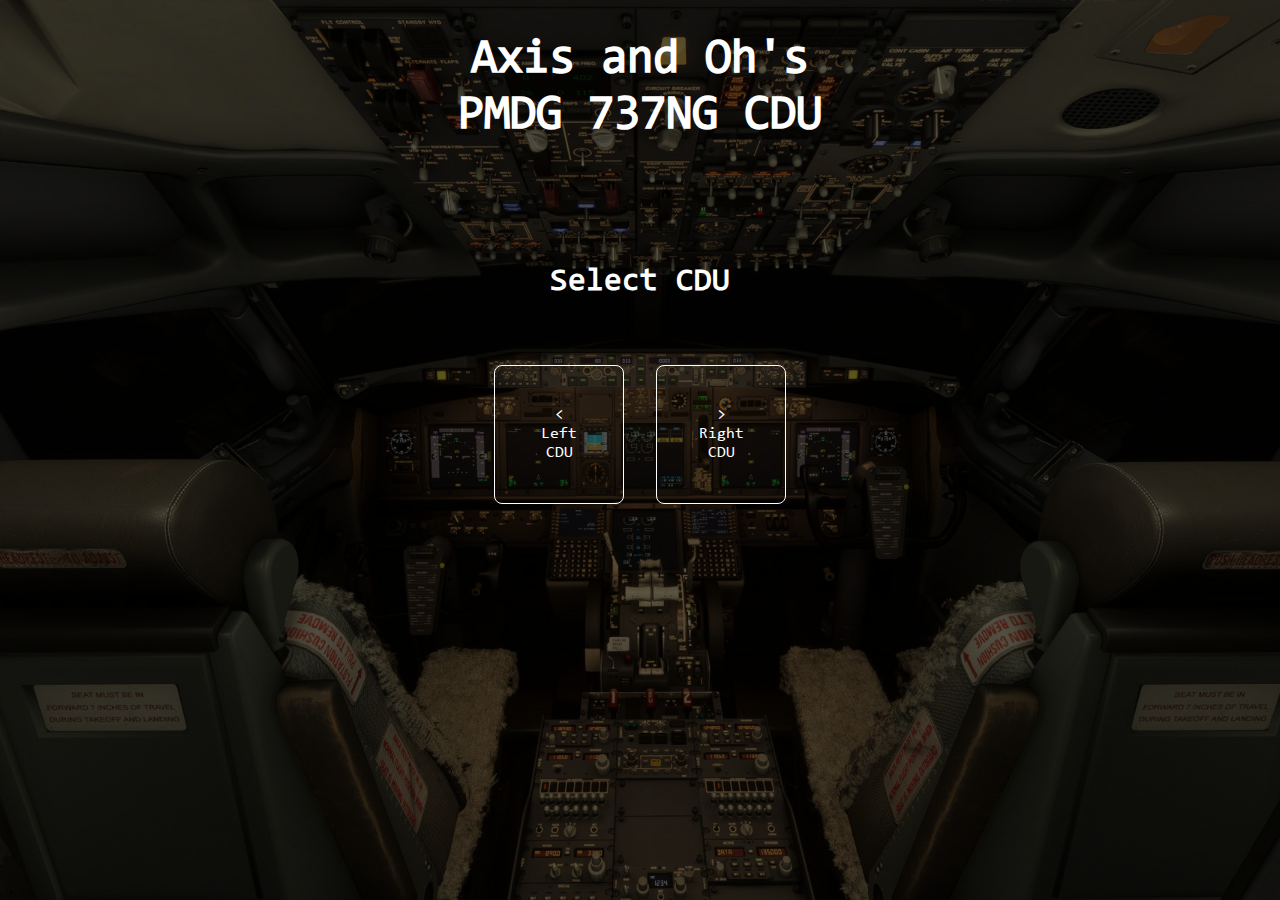
==== screen.html @ e7a54332 "Add screen-only functionality" ====
<!DOCTYPE html>
<html>
  <head>
    <meta charset="utf-8"/>
    <meta name="viewport" content="width=device-width, initial-scale=1, user-scalable=no">
    <meta name="apple-mobile-web-app-capable" content="yes">
    <meta name="apple-mobile-web-app-status-bar-style" content="black">
    <link rel="stylesheet" href="assets/css/fmc.css">
    <title>Boeing 737 FMC</title>
  </head>

  <body>
    <div class="Fmc">
      <div id="Selector" class="Selector">
        <div class="Selector__Content">
          <h1 class="Selector__Header">
            Axis and Oh's<br>
            PMDG 737NG CDU
          </h1>
          <h2 class="Selector__Subheader">
            Select CDU
          </h2>
          <div class="Selector__Selector">
            <span class="Selector__Button" data-cduid="0">
              &lt;<br>Left CDU
            </span>
            <span class="Selector__Button" data-cduid="1">
              &gt;<br>Right CDU
            </span>
          </div>
        </div>
      </div>

      <div id="Fmc" class="Fmc__Body Fmc__Body--ScreenOnly">
        <div id="DisplayContainer" class="Fmc__DisplayContainer">
          <div id="Display" class="Fmc__Display grid-container"></div>
        </div>
      </div>
    </div>

    <!-- Notification layer -->
    <div class="Notification">
      <p class="Notification__Message"></p>
    </div>

    <script type="text/javascript" src="assets/js/fmc.js"></script>
    <script type="text/javascript">
      var fmc = new Fmc({
        aaoUri: '<AAO_URL>',
        cduId: 0
      })
    </script>
  </body>
</html>
---- assets/css/fmc.css ----
:root {
  --bodyHeightScale: 1;
}

@keyframes TemporaryShow {
  0%, 100% {
    visibility: visible;
  }
}
@keyframes TemporaryHide {
  0%, 100% {
    visibility: hidden;
  }
}

@font-face {
  font-family: "Consolas";
  src: url("../fonts/consola.ttf") format("truetype");
  font-weight: normal;
  font-style: normal;
}

* {
  -webkit-touch-callout:none;
  -webkit-user-select:none;
  -khtml-user-select:none;
  -moz-user-select:none;
  -ms-user-select:none;
  user-select:none;
  touch-action: none;
}

body {
  margin: 0;
  padding: 0;
  background-color: #000;
  font-family: "Consolas";
  box-sizing: border-box;
  overflow: hidden;
}

.Selector {
  position: absolute;
  top: 0;
  right: 0;
  bottom: 0;
  left: 0;
  background-image: url(../images/background.jpg);
  background-size: cover;
  background-position: center;
  color: #fff;
}

.Selector::before {
  content: '';
  position: absolute;
  width: 100%;
  height: 100%;
  background-color:rgba(0, 0, 0, 0.65);
}

.Selector__Content {
  position: relative;
  padding: 32px;
}

.Selector__Header,
.Selector__Subheader {
  text-align: center;
}

.Selector__Header {
  margin: 0 0 120px;
  font-size: 24px;
}

.Selector__Subheader {
  margin: 0 0 64px;
  font-size: 20px;
}

.Selector__Selector {
  display: flex;
  justify-content: center;
  margin: 0 -16px;
}

.Selector__Button {
  display: block;
  flex: 1 1 auto;
  max-width: 64px;
  padding: 40px 32px;
  margin: 0 16px;
  border: 1px solid #fff;
  border-radius: 8px;
  text-align: center;
  cursor: pointer;
  transition: all .25s ease-in-out;
}

.Selector__Button:hover {
  background-color: #fff;
  color: #000;
}

.Fmc__Body {
  display: none;
  position: relative;
  width: 740px;
  height: 1104px;
  margin: 0 auto;
  -webkit-transform-origin: top left;
  transform-origin: top left;
}

.Fmc__Body--ScreenOnly {
  width: 100%;
  height: 100%;
}

.Fmc__DisplayContainer {
  position: relative;
  top: 66px;
  left: 102px;
  width: 530px;
  height: 405px;
}

.Fmc__Body--ScreenOnly .Fmc__DisplayContainer {
  top: 0;
  left: 0;
  -webkit-transform-origin: top left;
  transform-origin: top left;
}

.Fmc__Display {
  width: 100%;
  height: 100%;
}

.Fmc__Background {
  position: absolute;
  top: 0;
  width: 100%;
  height: 100%;
  background-image: url(../images/fmc_boeing-blau.png);
  background-size: 100%;
}

span:empty::before {
  content: " ";
}

#highlight {
  position: absolute;
  height: 100%;
  width: 100%;
  z-index: 10;
}

.grid-container {
  display: grid;
  grid-template-columns: repeat(24, 22px);
  grid-template-rows: repeat(14, 27px);
  column-gap: 0px;
  row-gap: 0px;
}
.grid-item-line {
  font-size: 30px;
  line-height: 34px;
  text-align: center;
  padding: 0px;
}
.grid-item-label {
  font-size: 20px;
  line-height: 24px;
  text-align: center;
  vertical-align: bottom;
  padding-top: 10px;
}
.grid-item-page {
  font-size: 22px;
  text-align: center;
  vertical-align: bottom;
  padding-top: 5px;
}
.grid-item-inout {
  font-size: 30px;
  text-align: center;
  padding-top: 10px;
  padding-left: 4%;
}
.fmc-b737-main-display {
  position: absolute;
  width: 100%;
  height: 100%;
  color: white;
  font-size: 30px;
  color: white;
}

.white {
  color: white;
}

.cyan {
  color: #00FFFF;
}

.amber {
  color: #ffbf00;
}

.green {
  color: #1daa05;
}

.red {
  color: #ff0000;
}

.magenta {
  color: #ff00ff;
}

.gray {
  color: #808080;
}

.inverted {
  color: white;
  background: #808080;
  display: flex;
  justify-content: center;
  align-items: center;
}

fmc-b737-main-display::before {
  content: " ";
  display: block;
  position: absolute;
  top: 0;
  left: 0;
  bottom: 0;
  right: 0;
  background: linear-gradient(rgba(18, 16, 16, 0) 50%, rgba(0, 0, 0, 0.25) 50%), linear-gradient(90deg, rgba(255, 0, 0, 0.06), rgba(0, 255, 0, 0.02), rgba(0, 0, 255, 0.06));
  z-index: 2;
  background-size: 100% 2px, 3px 100%;
  pointer-events: none;
}

.Button {
  position: absolute;
  cursor: pointer;
}

.Button--lsk {
  width: 50px;
  height: 35px;
}

.Button--nav {
  width: 78px;
  height: 55px;
}

.Button--brt {
  width: 39px;
  height: 45px;
}

.Button--numpad {
  width: 50px;
  height: 50px;
  border-radius: 50%;
}

.Button--keypad {
  width: 52px;
  height: 52px;s
}

@media screen and (min-width: 500px) {
  .Selector__Header {
    font-size: 48px;
  }

  .Selector__Subheader {
    font-size: 32px;
  }
}
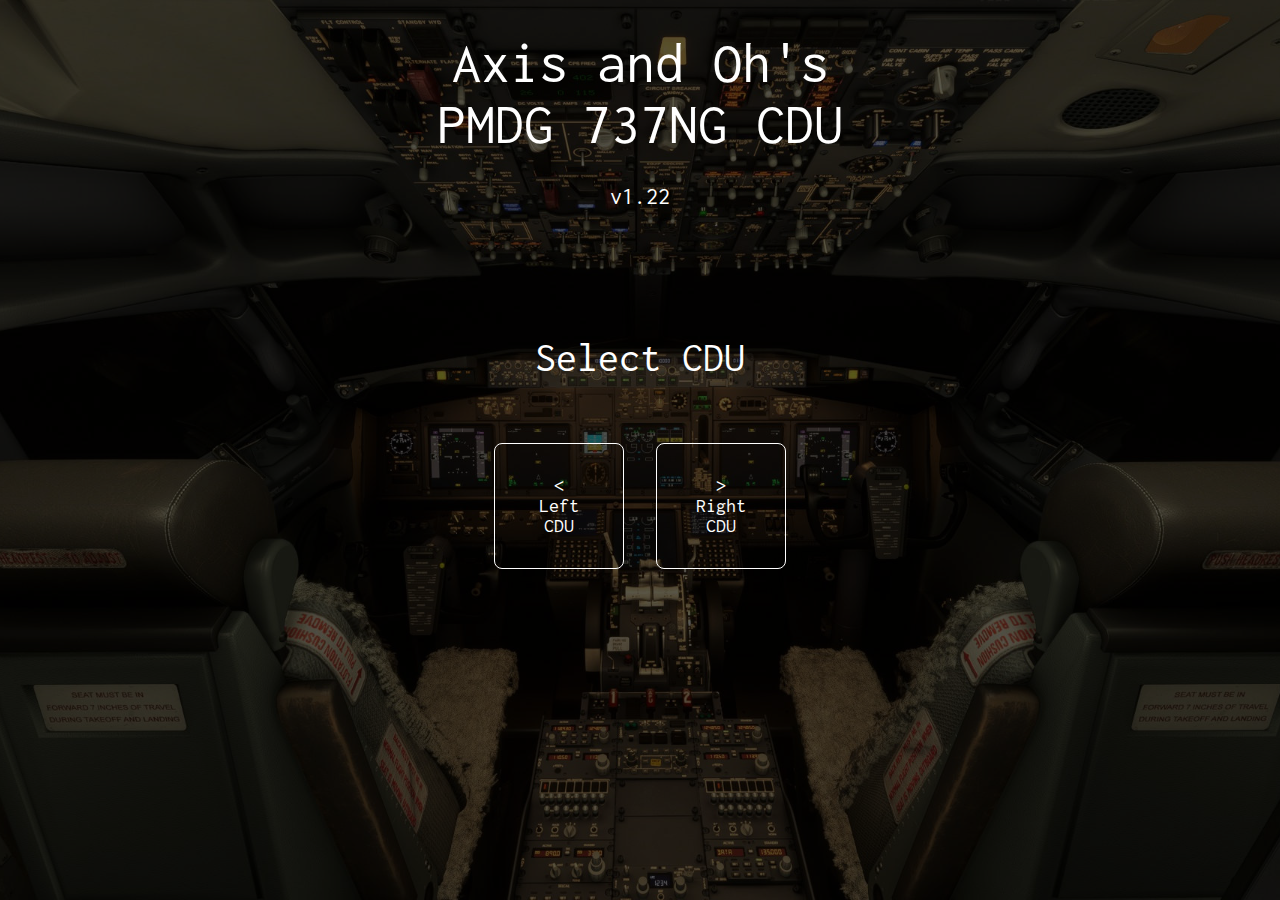
==== commit d33cfc60: "Add version number to CDU selection screen to better identify which version is being used" ====
--- a/screen.html
+++ b/screen.html
@@ -10,12 +10,13 @@
   </head>
 
   <body>
-    <div class="Fmc">
+    <div class="container">
       <div id="Selector" class="Selector">
         <div class="Selector__Content">
           <h1 class="Selector__Header">
             Axis and Oh's<br>
-            PMDG 737NG CDU
+            PMDG 737NG CDU<br>
+            <span class="Selector__Header--Version">v1.22</span>
           </h1>
           <h2 class="Selector__Subheader">
             Select CDU
@@ -31,9 +32,12 @@
         </div>
       </div>
 
-      <div id="Fmc" class="Fmc__Body Fmc__Body--ScreenOnly">
-        <div id="DisplayContainer" class="Fmc__DisplayContainer">
-          <div id="Display" class="Fmc__Display grid-container"></div>
+      <div class="Fmc Fmc--ScreenOnly">
+        <div class="Fmc__Display">
+          <div class="Fmc__Screen">
+            <div class="Fmc__Grid Grid">
+            </div>
+          </div>
         </div>
       </div>
     </div>
@@ -47,7 +51,10 @@
     <script type="text/javascript">
       var fmc = new Fmc({
         aaoUri: '<AAO_URL>',
-        cduId: 0
+        cduId: 0,
+        showScratches: false,
+        showReflection: false,
+        usePMDGFont: true
       })
     </script>
   </body>
--- a/assets/css/fmc.css
+++ b/assets/css/fmc.css
@@ -1,22 +1,28 @@
-:root {
-  --bodyHeightScale: 1;
-}
-
-@keyframes TemporaryShow {
-  0%, 100% {
-    visibility: visible;
-  }
-}
-@keyframes TemporaryHide {
-  0%, 100% {
-    visibility: hidden;
-  }
-}
-
 @font-face {
-  font-family: "Consolas";
-  src: url("../fonts/consola.ttf") format("truetype");
-  font-weight: normal;
+  font-family: "Inconsolata";
+  src: url("../fonts/inconsolata-v31-latin-regular.ttf") format("truetype");
+  font-weight: 400;
+  font-style: normal;
+}
+
+@font-face {
+  font-family: "FMC-Buttons";
+  src: url("../fonts/FMC-Buttons-Medium.ttf") format("truetype");
+  font-weight: 400;
+  font-style: normal;
+}
+
+@font-face {
+  font-family: "PMDG-B";
+  src: url("../fonts/PMDG_NG3_DU_B.ttf") format("truetype");
+  font-weight: 400;
+  font-style: normal;
+}
+
+@font-face {
+  font-family: "PMDG-C";
+  src: url("../fonts/PMDG_NG3_DU_C.ttf") format("truetype");
+  font-weight: 400;
   font-style: normal;
 }
 
@@ -30,13 +36,23 @@
   touch-action: none;
 }
 
+html,
 body {
+  width: 100%;
+  height: 100%;
+}
+
+body  {
   margin: 0;
   padding: 0;
+  overflow: hidden;
+  touch-action: manipulation;
+}
+
+.container {
+  width: 100%;
+  height: 100%;
   background-color: #000;
-  font-family: "Consolas";
-  box-sizing: border-box;
-  overflow: hidden;
 }
 
 .Selector {
@@ -48,6 +64,8 @@
   background-image: url(../images/background.jpg);
   background-size: cover;
   background-position: center;
+  font-family: 'PMDG-B', 'Inconsolata', Arial, sans-serif;
+  font-size: 20px;
   color: #fff;
 }
 
@@ -66,17 +84,23 @@
 
 .Selector__Header,
 .Selector__Subheader {
+  font-weight: 400;
   text-align: center;
 }
 
 .Selector__Header {
   margin: 0 0 120px;
+  font-size: 36px;
+
+}
+
+.Selector__Header--Version {
   font-size: 24px;
 }
 
 .Selector__Subheader {
   margin: 0 0 64px;
-  font-size: 20px;
+  font-size: 32px;
 }
 
 .Selector__Selector {
@@ -89,11 +113,12 @@
   display: block;
   flex: 1 1 auto;
   max-width: 64px;
-  padding: 40px 32px;
+  padding: 32px;
   margin: 0 16px;
   border: 1px solid #fff;
   border-radius: 8px;
   text-align: center;
+  line-height: 20px;
   cursor: pointer;
   transition: all .25s ease-in-out;
 }
@@ -103,189 +128,381 @@
   color: #000;
 }
 
-.Fmc__Body {
+.Fmc {
   display: none;
   position: relative;
-  width: 740px;
-  height: 1104px;
-  margin: 0 auto;
+  width: 1036px;
+  height: 1561px;
   -webkit-transform-origin: top left;
   transform-origin: top left;
 }
 
-.Fmc__Body--ScreenOnly {
-  width: 100%;
-  height: 100%;
-}
-
-.Fmc__DisplayContainer {
-  position: relative;
-  top: 66px;
-  left: 102px;
-  width: 530px;
-  height: 405px;
-}
-
-.Fmc__Body--ScreenOnly .Fmc__DisplayContainer {
+.Fmc--ScreenOnly {
+  width: 747px;
+  height: 567px;
+}
+
+.Fmc__Case {
+  position: absolute;
+  filter: drop-shadow(1px 2px 4px rgba(114, 65, 0, 0.75));
+}
+
+.Fmc__Display {
+  position: absolute;
+  width: 747px;
+  height: 567px;
+  top: 96px;
+  left: 146px;
+  overflow: hidden;
+}
+
+.Fmc--ScreenOnly .Fmc__Display {
   top: 0;
   left: 0;
-  -webkit-transform-origin: top left;
-  transform-origin: top left;
-}
-
-.Fmc__Display {
-  width: 100%;
-  height: 100%;
-}
-
-.Fmc__Background {
-  position: absolute;
+}
+
+.Fmc__Display--Reflection::before {
+  content: '';
+  position: absolute;
+  width: 100%;
+  height: 100%;
   top: 0;
-  width: 100%;
-  height: 100%;
-  background-image: url(../images/fmc_boeing-blau.png);
-  background-size: 100%;
-}
-
-span:empty::before {
-  content: " ";
-}
-
-#highlight {
-  position: absolute;
-  height: 100%;
-  width: 100%;
-  z-index: 10;
-}
-
-.grid-container {
+  left: 0;
+  background-image: url(../images/display-glare.png);
+  background-repeat: no-repeat;
+  background-size: cover;
+}
+
+.Fmc__Display--Scratches::after {
+  content: '';
+  position: absolute;
+  width: 100%;
+  height: 100%;
+  top: 0;
+  left: 0;
+  background-image: url(../images/display-scratches.png);
+  background-repeat: no-repeat;
+  background-size: cover;
+}
+
+.Fmc__Screen {
+  position: absolute;
+  width: 100%;
+  height: 100%;
+  top: 0;
+  left: 0;
+  padding: 17px 19px;
+  box-sizing: border-box;
+  font-family: 'Inconsolata';
+  font-weight: 400;
+  text-transform: uppercase;
+}
+
+.Fmc--PMDG .Fmc__Screen {
+  font-family: 'PMDG-C', 'Inconsolata', Arial, sans-serif;;
+}
+
+.Fmc__Screen span {
+  text-shadow: 0px -1px 6px rgb(118 0 0);
+}
+
+.Grid {
   display: grid;
-  grid-template-columns: repeat(24, 22px);
-  grid-template-rows: repeat(14, 27px);
+  grid-template-columns: repeat(24, 29.5px);
+  grid-template-rows: repeat(14, 36px);
   column-gap: 0px;
-  row-gap: 0px;
-}
-.grid-item-line {
+  row-gap: 1px;
+}
+
+.Grid__Item {
+  padding: 0;
+  text-align: center;
+}
+
+.Grid__Item--Line {
+  font-size: 42px;
+  line-height: 34px;
+}
+
+.Fmc--PMDG .Grid__Item--Line {
+  font-size: 56px;
+  line-height: 22px;
+}
+
+.Grid__Item--Label {
+  padding-top: 16px;
+  font-size: 28px;
+  line-height: 16px;
+}
+
+.Fmc--PMDG .Grid__Item--Label {
+  padding-top: 10px;
+  font-family: 'PMDG-B', 'Inconsolata', Arial, sans-serif;;
   font-size: 30px;
-  line-height: 34px;
-  text-align: center;
-  padding: 0px;
-}
-.grid-item-label {
-  font-size: 20px;
-  line-height: 24px;
-  text-align: center;
-  vertical-align: bottom;
+  line-height: 20px;
+}
+
+.Grid__Item--Scratchpad {
   padding-top: 10px;
-}
-.grid-item-page {
-  font-size: 22px;
-  text-align: center;
-  vertical-align: bottom;
-  padding-top: 5px;
-}
-.grid-item-inout {
-  font-size: 30px;
-  text-align: center;
-  padding-top: 10px;
-  padding-left: 4%;
-}
-.fmc-b737-main-display {
-  position: absolute;
-  width: 100%;
-  height: 100%;
-  color: white;
-  font-size: 30px;
-  color: white;
-}
-
-.white {
-  color: white;
-}
-
-.cyan {
-  color: #00FFFF;
-}
-
-.amber {
-  color: #ffbf00;
-}
-
-.green {
-  color: #1daa05;
-}
-
-.red {
-  color: #ff0000;
-}
-
-.magenta {
-  color: #ff00ff;
-}
-
-.gray {
-  color: #808080;
-}
-
-.inverted {
-  color: white;
-  background: #808080;
+  font-size: 42px;
+  line-height: 40px;
+}
+
+.Fmc--PMDG .Grid__Item--Scratchpad {
+  font-size: 56px;
+  line-height: 22px;
+}
+
+.Fmc__Screen .white {
+  color: rgba(254, 255, 243, .95);
+}
+
+.Fmc__Screen .cyan{
+  color: rgba(0, 255, 255, .95);
+}
+
+.Fmc__Screen .amber {
+  color: rgba(255, 191, 0, .95);
+}
+
+.Fmc__Screen .green {
+  color: rgba(53, 239, 22, .95)
+}
+
+.Fmc__Screen .red {
+  color: rgba(255, 0, 0, .95);
+}
+
+.Fmc__Screen .magenta {
+  color: rgba(255, 0, 255, .95);
+}
+
+.Fmc__Screen .gray {
+  color: rgba(128, 128, 128, .95);
+  text-shadow: 0 -1px 6px rgb(68 0 0);
+}
+
+.Fmc__Screen .Grid__Item--Scratchpad .gray {
+  text-shadow: 0 -1px 6px rgba(78, 0, 11, .5 );
+}
+
+.Fmc__Screen .inverted {
+  display: inline-block;
+  width: 100%;
+  height: 100%;
+  background: #888;
+  color: rgba(254, 255, 243, .95);
+  text-shadow: none;
+  box-shadow: 0px -1px 6px rgba(56, 39, 0, .5);
+}
+
+.Fmc__Screen .square {
+  font-family: 'FMC-Buttons', 'Inconsolata', Arial, sans-serif;
+  font-size: 48px;
+}
+
+.Fmc__Buttons {
+  position: relative;
+}
+
+.Fmc__Button {
+  position: absolute;
   display: flex;
+  margin-top: -3px;
   justify-content: center;
   align-items: center;
-}
-
-fmc-b737-main-display::before {
-  content: " ";
-  display: block;
-  position: absolute;
-  top: 0;
-  left: 0;
-  bottom: 0;
-  right: 0;
-  background: linear-gradient(rgba(18, 16, 16, 0) 50%, rgba(0, 0, 0, 0.25) 50%), linear-gradient(90deg, rgba(255, 0, 0, 0.06), rgba(0, 255, 0, 0.02), rgba(0, 0, 255, 0.06));
-  z-index: 2;
-  background-size: 100% 2px, 3px 100%;
-  pointer-events: none;
-}
-
-.Button {
-  position: absolute;
+  overflow: hidden;
+  font-family: 'FMC-Buttons', 'Inconsolata', Arial, sans-serif;
+  text-align: center;
+  text-transform: uppercase;
+  color: #fff;
+  box-sizing: border-box;
   cursor: pointer;
-}
-
-.Button--lsk {
-  width: 50px;
-  height: 35px;
-}
-
-.Button--nav {
-  width: 78px;
-  height: 55px;
-}
-
-.Button--brt {
-  width: 39px;
-  height: 45px;
-}
-
-.Button--numpad {
-  width: 50px;
-  height: 50px;
-  border-radius: 50%;
-}
-
-.Button--keypad {
-  width: 52px;
-  height: 52px;s
-}
+  touch-action: manipulation;
+}
+
+.Fmc__Button:active {
+  margin-top: 1px;
+}
+
+.Fmc__Button--Lsk {
+  width: 60px;
+  height: 42px;
+  background-image: url(../images/button-lsk.png);
+  background-repeat: no-repeat;
+  background-size: 100%;
+}
+
+.Fmc__Button--Lsk:active {
+  margin-top: 0;
+}
+
+.Fmc__Button--Brt {
+  width: 70px;
+  height: 70px;
+}
+
+.Fmc__Button--Fn {
+  width: 106px;
+  height: 69px;
+  background-image: url(../images/button-fn.png);
+  background-repeat: no-repeat;
+  background-size: 100%;
+  font-size: 32px;
+  line-height: 26px;
+}
+
+.Fmc__Button--Num {
+  width: 63px;
+  height: 61px;
+  padding-top: 6px;
+  background-image: url(../images/button-num.png);
+  background-repeat: no-repeat;
+  background-size: 100%;
+  font-size: 52px;
+}
+
+.Fmc__Button--Key {
+  width: 70px;
+  height: 68px;
+  padding-top: 2px;
+  background-image: url(../images/button-key.png);
+  background-repeat: no-repeat;
+  background-size: 100%;
+  font-size: 52px;
+}
+
+.Fmc__Button--Border::before {
+  content: '';
+  position: absolute;
+  width: 44px;
+  height: 44px;
+  border: 4px solid #fff;
+  border-radius: 5px;
+}
+
+.Fmc__Button--Lsk1L { top: 178px; left: 34px; }
+.Fmc__Button--Lsk2L { top: 253px; left: 34px; }
+.Fmc__Button--Lsk3L { top: 328px; left: 34px; }
+.Fmc__Button--Lsk4L { top: 403px; left: 34px; }
+.Fmc__Button--Lsk5L { top: 478px; left: 34px; }
+.Fmc__Button--Lsk6L { top: 553px; left: 34px; }
+
+.Fmc__Button--Lsk1R { top: 178px; left: 944px; }
+.Fmc__Button--Lsk2R { top: 253px; left: 944px; }
+.Fmc__Button--Lsk3R { top: 328px; left: 944px; }
+.Fmc__Button--Lsk4R { top: 403px; left: 944px; }
+.Fmc__Button--Lsk5R { top: 478px; left: 944px; }
+.Fmc__Button--Lsk6R { top: 553px; left: 944px; }
+
+.Fmc__Button--BrtDown { top: 717px; left: 828px; }
+.Fmc__Button--BrtUp   { top: 717px; left: 898px; }
+
+.Fmc__Button--InitRef  { top: 726px; left: 119px; }
+.Fmc__Button--Rte      { top: 726px; left: 249px; }
+.Fmc__Button--Clb      { top: 726px; left: 378px; }
+.Fmc__Button--Crz      { top: 726px; left: 507px; }
+.Fmc__Button--Des      { top: 726px; left: 637px; }
+.Fmc__Button--Menu     { top: 816px; left: 119px; }
+.Fmc__Button--Legs     { top: 816px; left: 249px; }
+.Fmc__Button--DepArr   { top: 816px; left: 378px; }
+.Fmc__Button--Hold     { top: 816px; left: 507px; }
+.Fmc__Button--Prog     { top: 816px; left: 637px; }
+.Fmc__Button--Exec     { top: 816px; left: 781px; }
+.Fmc__Button--N1Limit  { top: 905px; left: 119px; }
+.Fmc__Button--Fix      { top: 905px; left: 249px; }
+.Fmc__Button--PrevPage { top: 996px; left: 119px; }
+.Fmc__Button--NextPage { top: 996px; left: 249px; }
+
+.Fmc__Button--1         { top: 1140px; left: 126px; }
+.Fmc__Button--2         { top: 1140px; left: 223px; }
+.Fmc__Button--3         { top: 1140px; left: 320px; }
+.Fmc__Button--4         { top: 1241px; left: 126px; }
+.Fmc__Button--5         { top: 1241px; left: 223px; }
+.Fmc__Button--6         { top: 1241px; left: 320px; }
+.Fmc__Button--7         { top: 1340px; left: 126px; }
+.Fmc__Button--8         { top: 1340px; left: 223px; }
+.Fmc__Button--9         { top: 1340px; left: 320px; }
+.Fmc__Button--Dot       { top: 1443px; left: 126px; }
+.Fmc__Button--0         { top: 1443px; left: 223px; }
+.Fmc__Button--PlusMinus { top: 1443px; left: 320px; }
+
+
+.Fmc__Button--PlusMinus {
+  font-size: 48px;
+}
+
+.Fmc__Button--PlusMinus::before {
+  content: '+';
+  position: absolute;
+  top: 2px;
+  left: 10px;
+  font-size: 40px;
+}
+
+
+.Fmc__Button--PlusMinus::after {
+  content: '-';
+  position: absolute;
+  bottom: -3px;
+  right: 13px;
+  font-size: 40px;
+}
+
+.Fmc__Button--A { top: 934px; left: 439px; }
+.Fmc__Button--B { top: 934px; left: 540px; }
+.Fmc__Button--C { top: 934px; left: 641px; }
+.Fmc__Button--D { top: 934px; left: 741px; }
+.Fmc__Button--E { top: 934px; left: 842px; }
+.Fmc__Button--F { top: 1035px; left: 439px; }
+.Fmc__Button--G { top: 1035px; left: 540px; }
+.Fmc__Button--H { top: 1035px; left: 641px; }
+.Fmc__Button--I { top: 1035px; left: 741px; }
+.Fmc__Button--J { top: 1035px; left: 842px; }
+.Fmc__Button--K { top: 1136px; left: 439px; }
+.Fmc__Button--L { top: 1136px; left: 540px; }
+.Fmc__Button--M { top: 1136px; left: 641px; }
+.Fmc__Button--N { top: 1136px; left: 741px; }
+.Fmc__Button--O { top: 1136px; left: 842px; }
+.Fmc__Button--P { top: 1237px; left: 439px; }
+.Fmc__Button--Q { top: 1237px; left: 540px; }
+.Fmc__Button--R { top: 1237px; left: 641px; }
+.Fmc__Button--S { top: 1237px; left: 741px; }
+.Fmc__Button--T { top: 1237px; left: 842px; }
+.Fmc__Button--U { top: 1338px; left: 439px; }
+.Fmc__Button--V { top: 1338px; left: 540px; }
+.Fmc__Button--W { top: 1338px; left: 641px; }
+.Fmc__Button--X { top: 1338px; left: 741px; }
+.Fmc__Button--Y { top: 1338px; left: 842px; }
+.Fmc__Button--Z { top: 1439px; left: 439px; }
+.Fmc__Button--Space { top: 1439px; left: 540px; }
+.Fmc__Button--Delete { top: 1439px; left: 641px; }
+.Fmc__Button--Slash { top: 1439px; left: 741px; }
+.Fmc__Button--Clear { top: 1439px; left: 842px; }
+
+.Fmc__Button--Space,
+.Fmc__Button--Delete,
+.Fmc__Button--Clear {
+  font-size: 32px;
+}
+
+.Fmc__Light {
+  position: absolute;
+  display: none;
+}
+
+.Fmc__Light--Execute { top: 782px; left: 781px; }
+.Fmc__Light--Call { top: 1046px; left: 54px; }
+.Fmc__Light--Fail { top: 1172px; left: 54px; }
+.Fmc__Light--Message { top: 1046px; left: 965px; }
+.Fmc__Light--Offset { top: 1172px; left: 965px; }
 
 @media screen and (min-width: 500px) {
   .Selector__Header {
-    font-size: 48px;
+    font-size: 58px;
   }
 
   .Selector__Subheader {
-    font-size: 32px;
+    font-size: 42px;
   }
 }
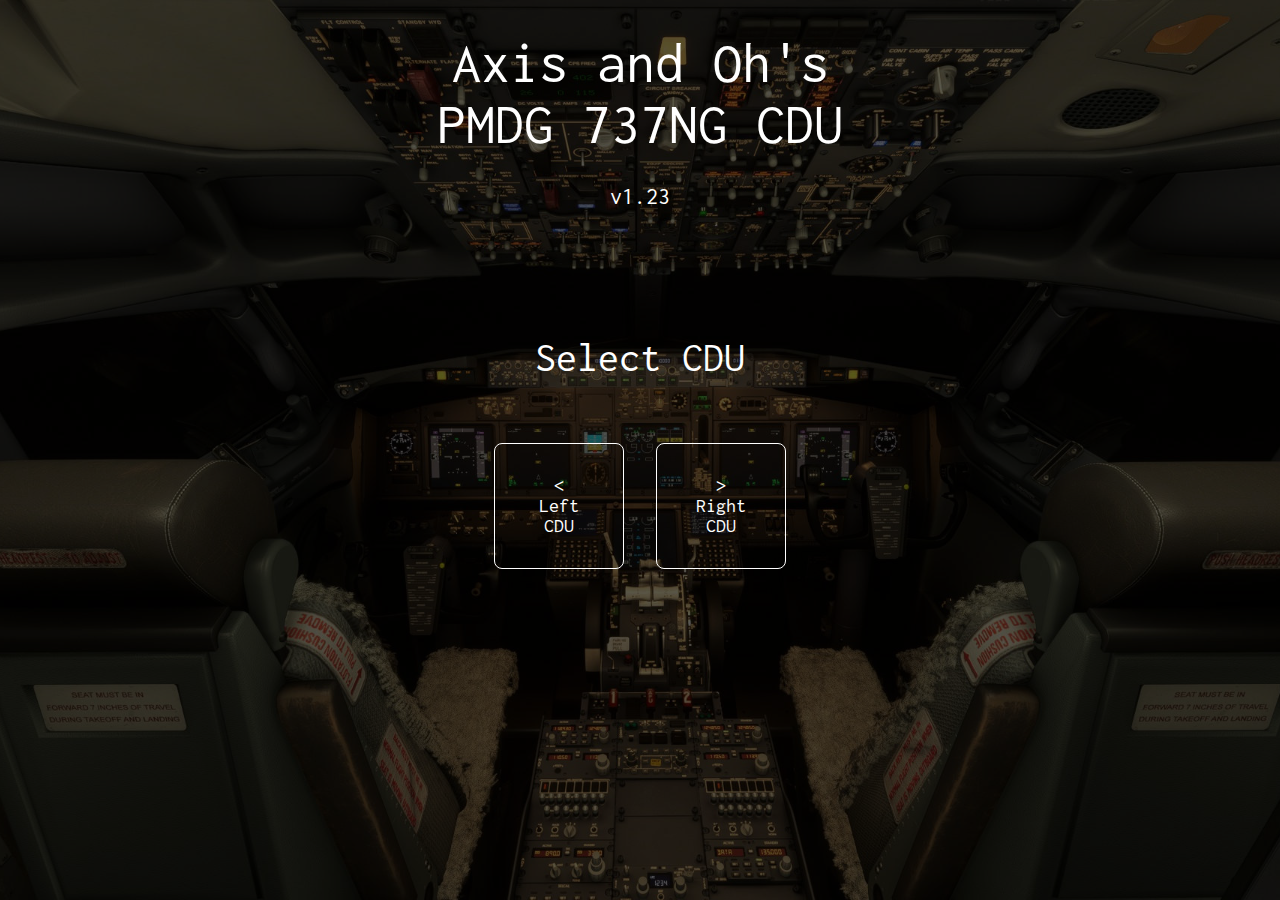
==== commit 75cdad57: "Update version number in html files" ====
--- a/screen.html
+++ b/screen.html
@@ -16,7 +16,7 @@
           <h1 class="Selector__Header">
             Axis and Oh's<br>
             PMDG 737NG CDU<br>
-            <span class="Selector__Header--Version">v1.22</span>
+            <span class="Selector__Header--Version">v1.23</span>
           </h1>
           <h2 class="Selector__Subheader">
             Select CDU
--- a/assets/css/fmc.css
+++ b/assets/css/fmc.css
@@ -198,11 +198,15 @@
   text-transform: uppercase;
 }
 
+.Fmc--ScreenOnly .Fmc__Screen {
+  padding: 0 12px;
+}
+
 .Fmc--PMDG .Fmc__Screen {
   font-family: 'PMDG-C', 'Inconsolata', Arial, sans-serif;;
 }
 
-.Fmc__Screen span {
+.Fmc:not(.Fmc--ScreenOnly) .Fmc__Screen span {
   text-shadow: 0px -1px 6px rgb(118 0 0);
 }
 
@@ -214,6 +218,11 @@
   row-gap: 1px;
 }
 
+.Fmc--ScreenOnly .Grid {
+  grid-template-rows: repeat(14, 34.7px);
+  row-gap: 6px;
+}
+
 .Grid__Item {
   padding: 0;
   text-align: center;
@@ -253,6 +262,10 @@
   line-height: 22px;
 }
 
+.Fmc--ScreenOnly .Grid__Item--Scratchpad {
+  padding-top: 0;
+}
+
 .Fmc__Screen .white {
   color: rgba(254, 255, 243, .95);
 }
@@ -279,10 +292,13 @@
 
 .Fmc__Screen .gray {
   color: rgba(128, 128, 128, .95);
+}
+
+.Fmc:not(.Fmc--ScreenOnly) .Fmc__Screen .gray {
   text-shadow: 0 -1px 6px rgb(68 0 0);
 }
 
-.Fmc__Screen .Grid__Item--Scratchpad .gray {
+.Fmc:not(.Fmc--ScreenOnly) .Fmc__Screen .Grid__Item--Scratchpad .gray {
   text-shadow: 0 -1px 6px rgba(78, 0, 11, .5 );
 }
 
@@ -293,6 +309,9 @@
   background: #888;
   color: rgba(254, 255, 243, .95);
   text-shadow: none;
+}
+
+.Fmc:not(.Fmc--ScreenOnly) .Fmc__Screen .inverted {
   box-shadow: 0px -1px 6px rgba(56, 39, 0, .5);
 }
 
@@ -323,6 +342,21 @@
 
 .Fmc__Button:active {
   margin-top: 1px;
+}
+
+.Fmc__Button--CduSwitch {
+  width: 90px;
+  height: 90px;
+}
+
+.Fmc__Button--CduSwitchLeft {
+  top: 55px;
+  left: 0px;
+}
+
+.Fmc__Button--CduSwitchRight {
+  top: 55px;
+  right: 0px;
 }
 
 .Fmc__Button--Lsk {
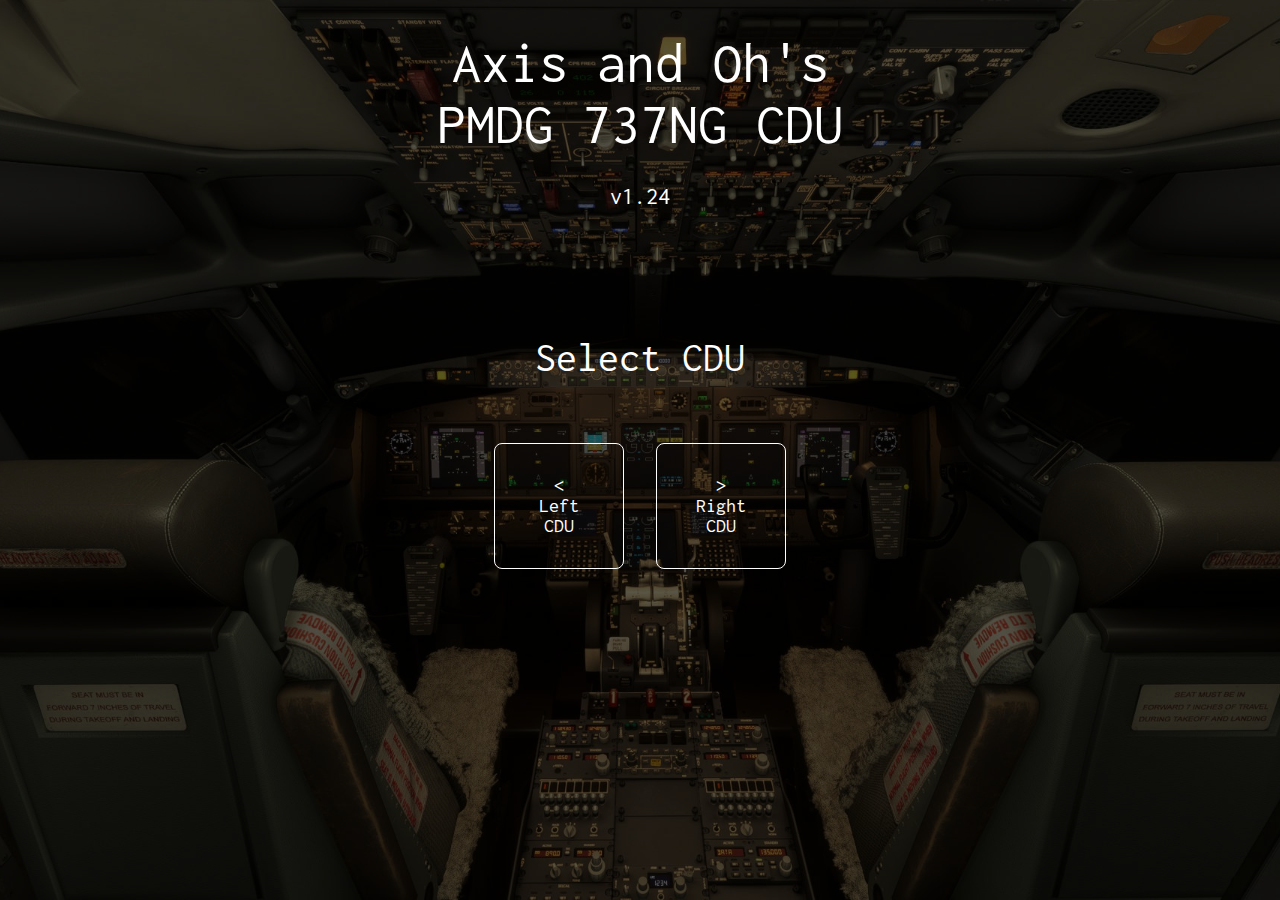
==== commit 13851a52: "Update to v1.24" ====
--- a/screen.html
+++ b/screen.html
@@ -16,7 +16,7 @@
           <h1 class="Selector__Header">
             Axis and Oh's<br>
             PMDG 737NG CDU<br>
-            <span class="Selector__Header--Version">v1.23</span>
+            <span class="Selector__Header--Version">v1.24</span>
           </h1>
           <h2 class="Selector__Subheader">
             Select CDU
--- a/assets/css/fmc.css
+++ b/assets/css/fmc.css
@@ -143,8 +143,18 @@
 }
 
 .Fmc__Case {
-  position: absolute;
+  display: none;
+  position: absolute;
+}
+
+.Fmc:not(.Fmc--Dark) .Fmc__Case--Light {
+  display: block;
   filter: drop-shadow(1px 2px 4px rgba(114, 65, 0, 0.75));
+}
+
+.Fmc.Fmc--Dark .Fmc__Case--Dark {
+  display: block;
+  filter: drop-shadow(1px 2px 4px rgba(65, 37, 0, 0.75));
 }
 
 .Fmc__Display {
@@ -340,6 +350,10 @@
   touch-action: manipulation;
 }
 
+.Fmc--Dark .Fmc__Button {
+  color: #bbb;
+}
+
 .Fmc__Button:active {
   margin-top: 1px;
 }
@@ -365,6 +379,10 @@
   background-image: url(../images/button-lsk.png);
   background-repeat: no-repeat;
   background-size: 100%;
+}
+
+.Fmc--Dark .Fmc__Button--Lsk {
+  background-image: url(../images/button-lsk-dark.png);
 }
 
 .Fmc__Button--Lsk:active {
@@ -386,6 +404,10 @@
   line-height: 26px;
 }
 
+.Fmc--Dark .Fmc__Button--Fn {
+  background-image: url(../images/button-fn-dark.png);
+}
+
 .Fmc__Button--Num {
   width: 63px;
   height: 61px;
@@ -396,6 +418,10 @@
   font-size: 52px;
 }
 
+.Fmc--Dark .Fmc__Button--Num {
+  background-image: url(../images/button-num-dark.png);
+}
+
 .Fmc__Button--Key {
   width: 70px;
   height: 68px;
@@ -406,6 +432,10 @@
   font-size: 52px;
 }
 
+.Fmc--Dark .Fmc__Button--Key {
+  background-image: url(../images/button-key-dark.png);
+}
+
 .Fmc__Button--Border::before {
   content: '';
   position: absolute;
@@ -413,6 +443,10 @@
   height: 44px;
   border: 4px solid #fff;
   border-radius: 5px;
+}
+
+.Fmc--Dark .Fmc__Button--Border::before {
+  border-color: #bbb;
 }
 
 .Fmc__Button--Lsk1L { top: 178px; left: 34px; }
